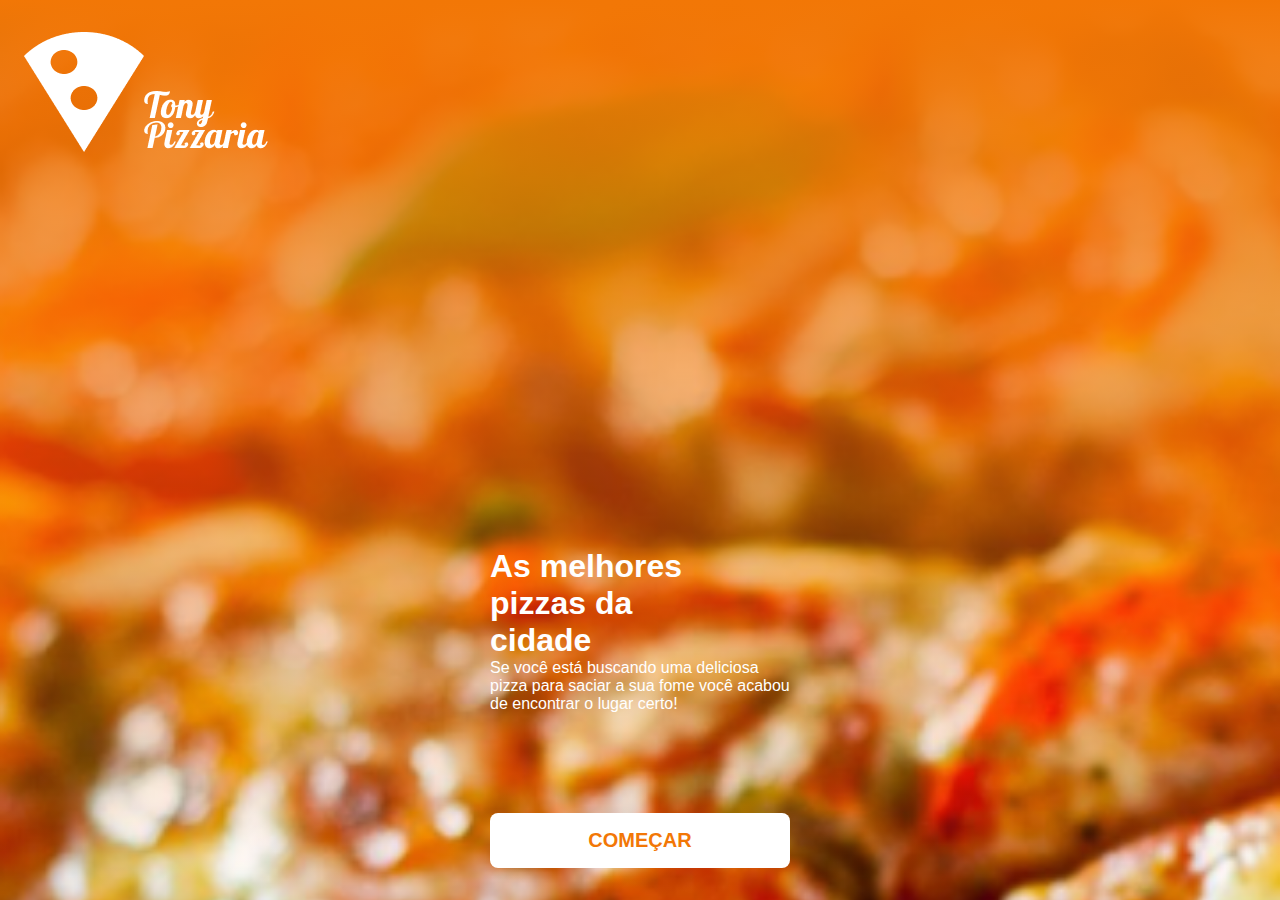
==== index.html @ 95fe2c37 "aaa" ====
<!DOCTYPE html>
<html lang="en">

<head>
    <meta charset="UTF-8">
    <meta name="viewport" content="width=device-width, initial-scale=1.0">
    <link rel="stylesheet" href="/css/reset.css">
    <link rel="stylesheet" href="/css/root.css">
    <link rel="stylesheet" href="/style.css ">
    <link rel="stylesheet" href="/css/botao.css">
    <title>Tony Pizzaria</title>
</head>

<body>
    <header>
        <img src="/img/logo.webp" alt="">
    </header>
    <main>
        <div class="conteudo-container">
            <h1>As melhores pizzas da cidade</h1>
            <p>Se você está buscando uma deliciosa pizza para saciar a sua fome você acabou de encontrar o lugar certo!</p>
        </div>
        <a href="/login.html" class="botao ">COMEÇAR</a>
    </main> 
</body>

</html>
---- css/root.css ----
:root {
    --cor-principal: #F27706;
}
---- style.css ----
body {
    height: 100vh;
    background-image: url(../img/background\ \(1\).webp);
    background-repeat: no-repeat;
    background-size: cover;
    display: flex;
    flex-direction: column;
    padding: 32px 24px;
    font-family: 'Roboto', sans-serif;
}

body::after {
    position: absolute;
    content: "";
    display: block;
    background: linear-gradient(360deg, #fff0 0%, var(--cor-principal) 100%);
    inset: 0;
    z-index: -1;
    padding: 32px
}

body::after{
    position: absolute;
    content: "";
    display: block;
    background: linear-gradient(360deg, #fff0 0%, var(--cor-principal) 100%);
    inset: 0;
    z-index: -1;
}
header{
    height: 150px;
}
main{
    flex-grow: 1;
    display: flex;
    flex-direction: column;
    justify-content: flex-end;
    gap: 100px;
    align-items: center;

}
.conteudo-container{
    color: #fff;
    
}
.conteudo-container h1{
    width: 230px;
}
.conteudo-container p{
    width: 300px;
}
---- css/botao.css ----
.botao {
    width: 300px;
    height: 55px;
    background-color: #fff;
    border: 0;
    border-radius: 8px;
    color: var(--cor-principal);
    font-size: 20px;
    font-weight: 600;
    display: flex;
    align-items: center;
    justify-content: center;
}
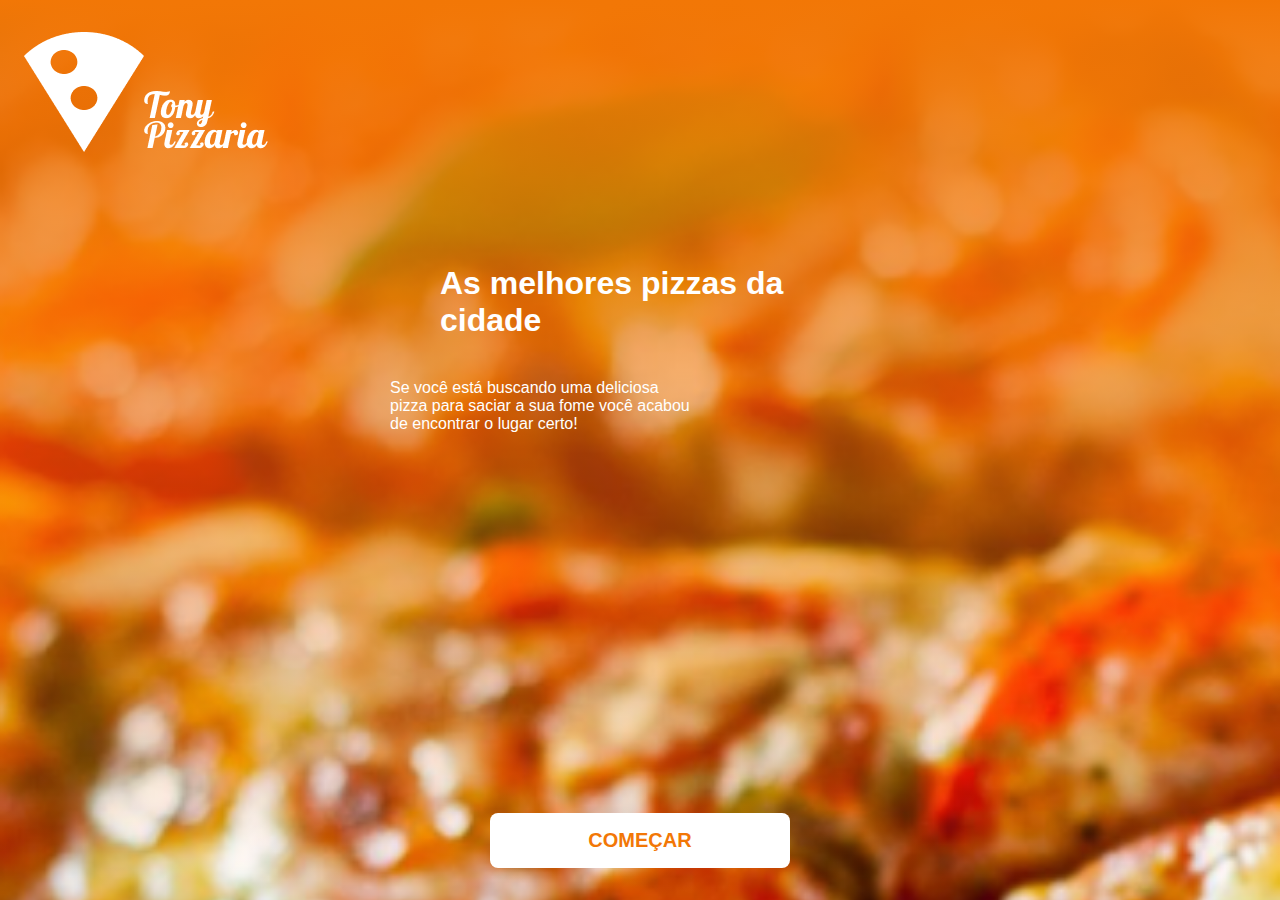
==== commit c6f468f2: "inicio login e style" ====
--- a/index.html
+++ b/index.html
@@ -8,7 +8,7 @@
     <link rel="stylesheet" href="/css/root.css">
     <link rel="stylesheet" href="/style.css ">
     <link rel="stylesheet" href="/css/botao.css">
-    <title>Tony Pizzaria</title>
+    <title>Bem Vindo!</title>
 </head>
 
 <body>
--- a/style.css
+++ b/style.css
@@ -44,8 +44,28 @@
     
 }
 .conteudo-container h1{
-    width: 230px;
+    width: 400px;
+    margin-bottom: 40px;
 }
 .conteudo-container p{
     width: 300px;
-}   +    margin-bottom: 280px;
+    margin-left: -50px;
+}  
+
+@media (max-width: 760px) {
+    body {
+        padding: 8px; 
+    }
+
+    main {
+        gap: 16px; 
+    }
+    .conteudo-container h1{
+        width: 150px;
+    }
+    .conteudo-container p{
+        width: 250px;
+    }  
+
+}--- a/css/botao.css
+++ b/css/botao.css
@@ -10,4 +10,9 @@
     display: flex;
     align-items: center;
     justify-content: center;
+}
+@media (max-width: 760px) {
+    .botao {
+        width: 200px; 
+    }
 }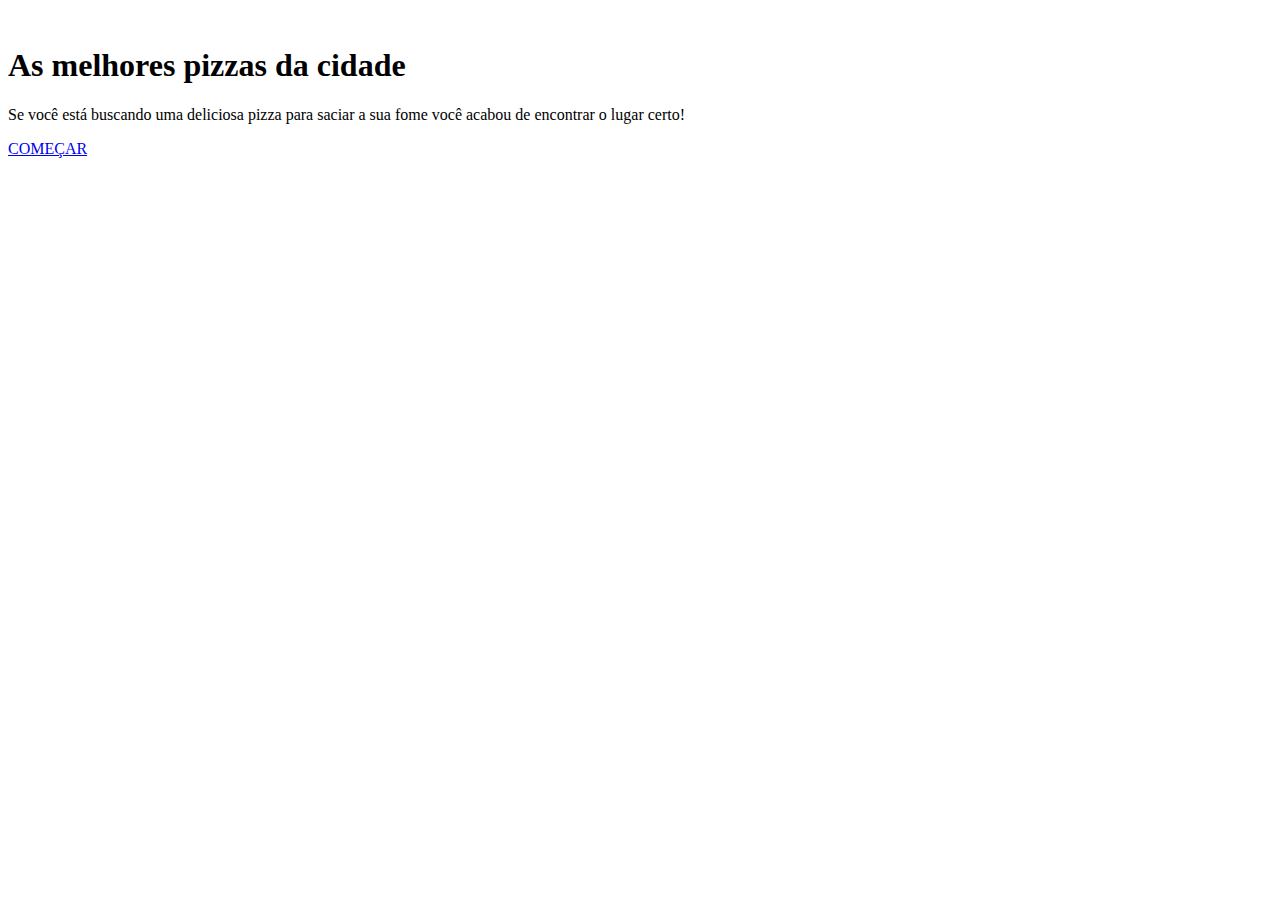
==== commit 9e2f1fe9: "completo" ====
--- a/index.html
+++ b/index.html
@@ -4,23 +4,23 @@
 <head>
     <meta charset="UTF-8">
     <meta name="viewport" content="width=device-width, initial-scale=1.0">
-    <link rel="stylesheet" href="/css/reset.css">
-    <link rel="stylesheet" href="/css/root.css">
-    <link rel="stylesheet" href="/style.css ">
-    <link rel="stylesheet" href="/css/botao.css">
+    <link rel="stylesheet" href="/Front-End-Pizzaria/css/reset.css">
+    <link rel="stylesheet" href="/Front-End-Pizzaria/css/botao.css">
+    <link rel="stylesheet" href="/Front-End-Pizzaria/style.css">
+    <link rel="stylesheet" href="/Front-End-Pizzaria/css/root.css">
     <title>Bem Vindo!</title>
 </head>
 
 <body>
     <header>
-        <img src="/img/logo.webp" alt="">
+        <img src="/Front-End-Pizzaria/img/logo.webp" alt="">
     </header>
     <main>
         <div class="conteudo-container">
             <h1>As melhores pizzas da cidade</h1>
             <p>Se você está buscando uma deliciosa pizza para saciar a sua fome você acabou de encontrar o lugar certo!</p>
         </div>
-        <a href="/login.html" class="botao ">COMEÇAR</a>
+        <a href="/Front-End-Pizzaria/login.html" class="botao ">COMEÇAR</a>
     </main> 
 </body>
 
